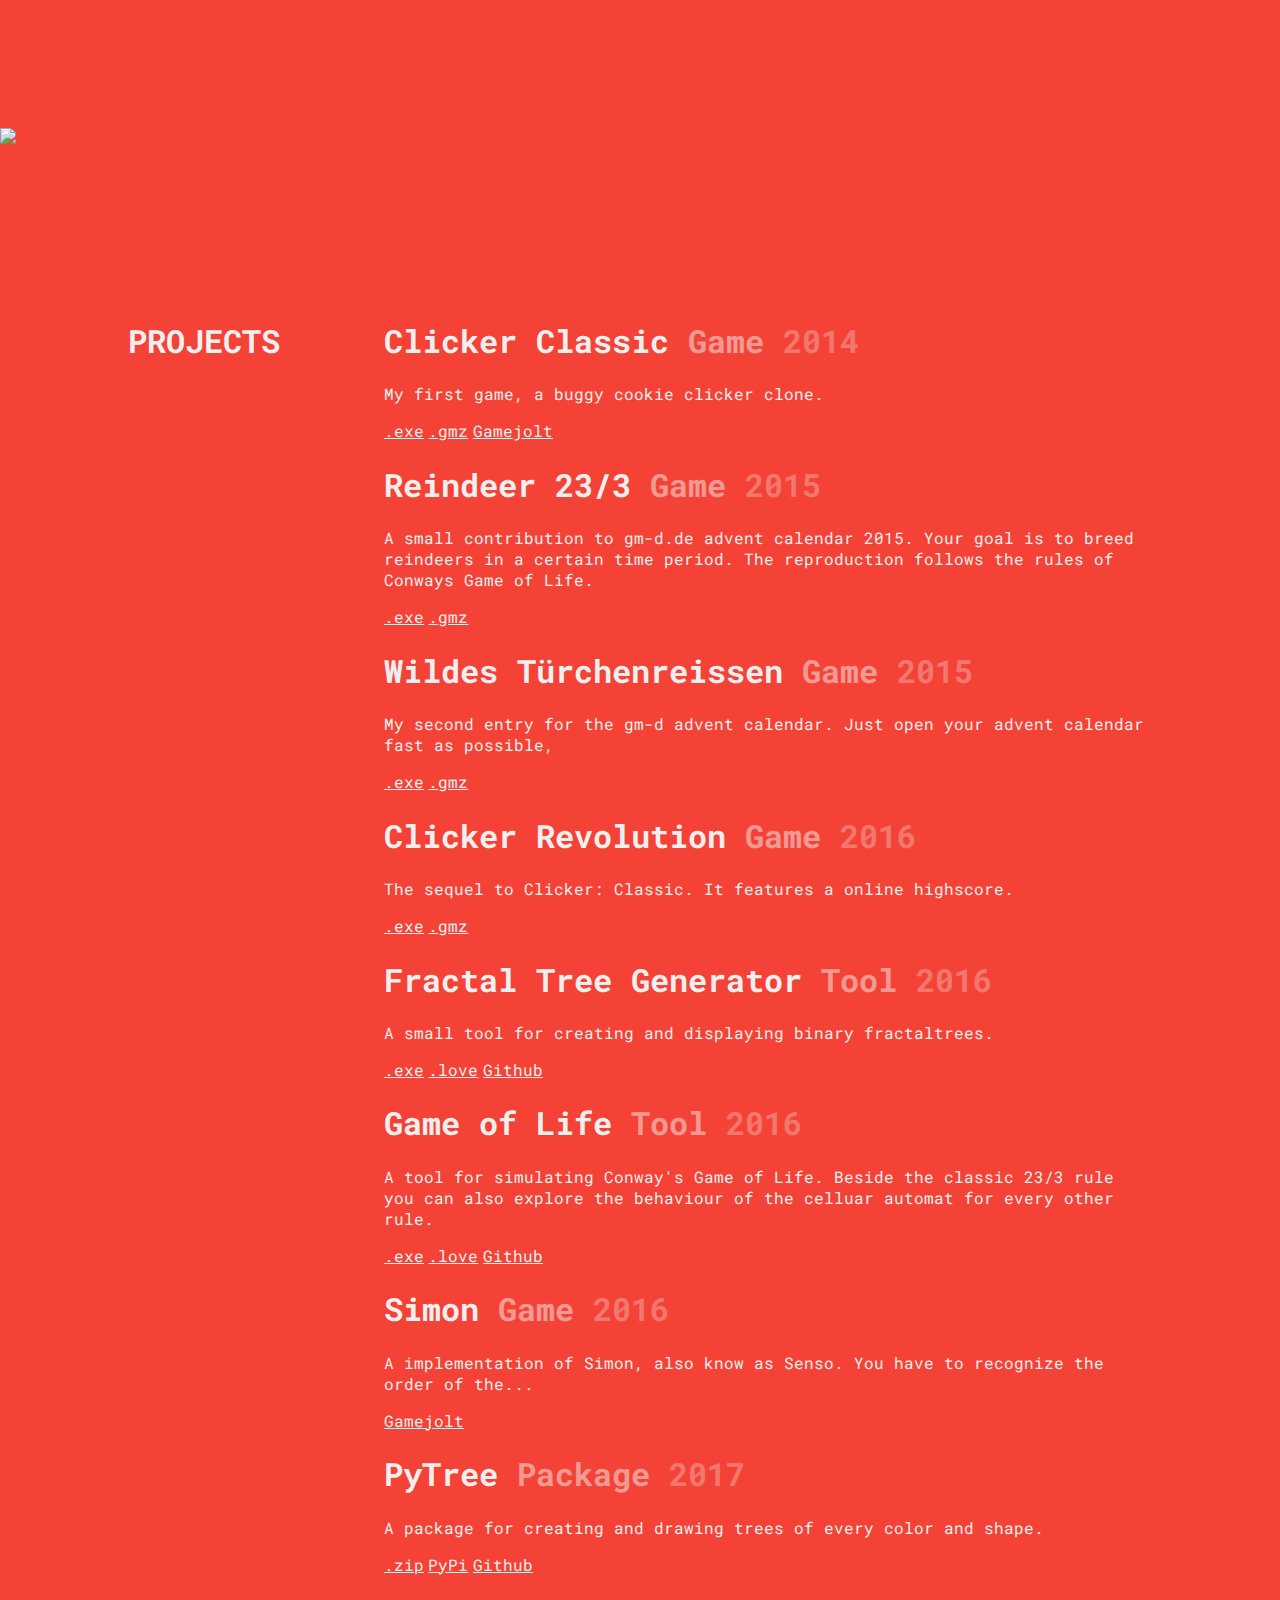
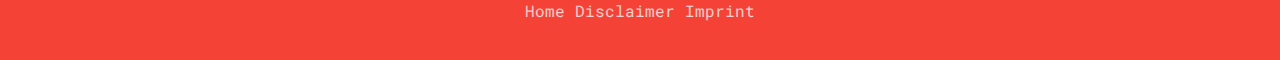
==== index.html @ abb5662c "init" ====
<!DOCTYPE html>
<html lang="en">
<head>
    <meta charset="UTF-8">
    <meta name="viewport" content="width=device-width, initial-scale=1.0">
    <meta name="robots" content="noindex">
    <meta http-equiv="X-UA-Compatible" content="ie=edge">
    
    <title>Pixelwar</title>

    <link rel="stylesheet" href="css/pure.min.css">
    <link rel="stylesheet" href="css/custom.css">
    <link rel="stylesheet" href="https://use.fontawesome.com/releases/v5.3.1/css/all.css" integrity="sha384-mzrmE5qonljUremFsqc01SB46JvROS7bZs3IO2EmfFsd15uHvIt+Y8vEf7N7fWAU" crossorigin="anonymous">
</head>
<body>
    
<div class="header">
    <img class="header-img" src="https://pixelwarstudio.github.io/img/logo_square_200x300.png">
</div>
<div class="container pure-g">
    <div class="caption pure-u-1-4">
        <h1 class="headline">PROJECTS</h1>
    </div>
    <div class="content pure-u-3-4">
        
        <h1>Clicker Classic <span class="game">Game</span> <span class="year">2014</span></h1>
        <p>My first game, a buggy cookie clicker clone.</p>

        
        <i class="fas fa-file-download"></i>
        
            <a href="http://"> .exe</a>
        
            <a href="http://"> .gmz</a>
        
        
        
        
        <i class="fas fa-link"></i>
        
            <a href="https://gamejolt.com/games/clicker-classic/25125"> Gamejolt</a>
        
        

        
        <h1>Reindeer 23/3 <span class="game">Game</span> <span class="year">2015</span></h1>
        <p>A small contribution to gm-d.de advent calendar 2015. Your goal is to breed reindeers in a certain time period. The reproduction follows the rules of Conways Game of Life.</p>

        
        <i class="fas fa-file-download"></i>
        
            <a href="/file/rentier.exe"> .exe</a>
        
            <a href="/file/rentier.gmz"> .gmz</a>
        
        
        
        

        
        <h1>Wildes Türchenreissen <span class="game">Game</span> <span class="year">2015</span></h1>
        <p>My second entry for the gm-d advent calendar. Just open your advent calendar fast as possible,</p>

        
        <i class="fas fa-file-download"></i>
        
            <a href="/file/tuer.exe"> .exe</a>
        
            <a href="/file/tuer.gmz"> .gmz</a>
        
        
        
        

        
        <h1>Clicker Revolution <span class="game">Game</span> <span class="year">2016</span></h1>
        <p>The sequel to Clicker: Classic. It features a online highscore.</p>

        
        <i class="fas fa-file-download"></i>
        
            <a href="/file/revolution.gmz"> .exe</a>
        
            <a href="/file/revolution.gmz"> .gmz</a>
        
        
        
        

        
        <h1>Fractal Tree Generator <span class="game">Tool</span> <span class="year">2016</span></h1>
        <p>A small tool for creating and displaying binary fractaltrees.</p>

        
        <i class="fas fa-file-download"></i>
        
            <a href="http://"> .exe</a>
        
            <a href="http://"> .love</a>
        
        
        
        
        <i class="fas fa-link"></i>
        
            <a href="https://github.com/PixelwarStudio/simple-fractal-tree-generator"> Github</a>
        
        

        
        <h1>Game of Life <span class="game">Tool</span> <span class="year">2016</span></h1>
        <p>A tool for simulating Conway's Game of Life. Beside the classic 23/3 rule you can also explore the behaviour of the celluar automat for every other rule.</p>

        
        <i class="fas fa-file-download"></i>
        
            <a href="http://"> .exe</a>
        
            <a href="http://"> .love</a>
        
        
        
        
        <i class="fas fa-link"></i>
        
            <a href="https://github.com/PixelwarStudio/conway-game-of-life-simulator"> Github</a>
        
        

        
        <h1>Simon <span class="game">Game</span> <span class="year">2016</span></h1>
        <p>A implementation of Simon, also know as Senso. You have to recognize the order of the...</p>

        
        
        
        <i class="fas fa-link"></i>
        
            <a href="https://gamejolt.com/games/simon/95671"> Gamejolt</a>
        
        

        
        <h1>PyTree <span class="game">Package</span> <span class="year">2017</span></h1>
        <p>A package for creating and drawing trees of every color and shape.</p>

        
        <i class="fas fa-file-download"></i>
        
            <a href="http://"> .zip</a>
        
        
        
        
        <i class="fas fa-link"></i>
        
            <a href="http://"> PyPi</a>
        
            <a href="https://github.com/PixelwarStudio/PyTree"> Github</a>
        
        

        
    </div>
</div>

    <div class="footer">
        <a href="index.html">Home</a>
        <a href="disclaimer.html">Disclaimer</a> <a href="imprint.html">Imprint</a>
    </div>
</body>
</html>
---- css/pure.min.css ----
/*!
Pure v1.0.0
Copyright 2013 Yahoo!
Licensed under the BSD License.
https://github.com/yahoo/pure/blob/master/LICENSE.md
*/
/*!
normalize.css v^3.0 | MIT License | git.io/normalize
Copyright (c) Nicolas Gallagher and Jonathan Neal
*/
/*! normalize.css v3.0.3 | MIT License | github.com/necolas/normalize.css */.pure-button:focus,a:active,a:hover{outline:0}.pure-table,table{border-collapse:collapse;border-spacing:0}html{font-family:sans-serif;-ms-text-size-adjust:100%;-webkit-text-size-adjust:100%}body{margin:0}article,aside,details,figcaption,figure,footer,header,hgroup,main,menu,nav,section,summary{display:block}audio,canvas,progress,video{display:inline-block;vertical-align:baseline}audio:not([controls]){display:none;height:0}[hidden],template{display:none}a{background-color:transparent}abbr[title]{border-bottom:1px dotted}b,optgroup,strong{font-weight:700}dfn{font-style:italic}h1{font-size:2em;margin:.67em 0}mark{background:#ff0;color:#000}small{font-size:80%}sub,sup{font-size:75%;line-height:0;position:relative;vertical-align:baseline}sup{top:-.5em}sub{bottom:-.25em}img{border:0}svg:not(:root){overflow:hidden}figure{margin:1em 40px}hr{box-sizing:content-box;height:0}pre,textarea{overflow:auto}code,kbd,pre,samp{font-family:monospace,monospace;font-size:1em}button,input,optgroup,select,textarea{color:inherit;font:inherit;margin:0}.pure-button,input{line-height:normal}button{overflow:visible}button,select{text-transform:none}button,html input[type=button],input[type=reset],input[type=submit]{-webkit-appearance:button;cursor:pointer}button[disabled],html input[disabled]{cursor:default}button::-moz-focus-inner,input::-moz-focus-inner{border:0;padding:0}input[type=checkbox],input[type=radio]{box-sizing:border-box;padding:0}input[type=number]::-webkit-inner-spin-button,input[type=number]::-webkit-outer-spin-button{height:auto}input[type=search]{-webkit-appearance:textfield;box-sizing:content-box}.pure-button,.pure-form input:not([type]),.pure-menu{box-sizing:border-box}input[type=search]::-webkit-search-cancel-button,input[type=search]::-webkit-search-decoration{-webkit-appearance:none}fieldset{border:1px solid silver;margin:0 2px;padding:.35em .625em .75em}legend,td,th{padding:0}legend{border:0}.hidden,[hidden]{display:none!important}.pure-img{max-width:100%;height:auto;display:block}.pure-g{letter-spacing:-.31em;text-rendering:optimizespeed;font-family:FreeSans,Arimo,"Droid Sans",Helvetica,Arial,sans-serif;display:-webkit-box;display:-webkit-flex;display:-ms-flexbox;display:flex;-webkit-flex-flow:row wrap;-ms-flex-flow:row wrap;flex-flow:row wrap;-webkit-align-content:flex-start;-ms-flex-line-pack:start;align-content:flex-start}@media all and (-ms-high-contrast:none),(-ms-high-contrast:active){table .pure-g{display:block}}.opera-only :-o-prefocus,.pure-g{word-spacing:-.43em}.pure-u,.pure-u-1,.pure-u-1-1,.pure-u-1-12,.pure-u-1-2,.pure-u-1-24,.pure-u-1-3,.pure-u-1-4,.pure-u-1-5,.pure-u-1-6,.pure-u-1-8,.pure-u-10-24,.pure-u-11-12,.pure-u-11-24,.pure-u-12-24,.pure-u-13-24,.pure-u-14-24,.pure-u-15-24,.pure-u-16-24,.pure-u-17-24,.pure-u-18-24,.pure-u-19-24,.pure-u-2-24,.pure-u-2-3,.pure-u-2-5,.pure-u-20-24,.pure-u-21-24,.pure-u-22-24,.pure-u-23-24,.pure-u-24-24,.pure-u-3-24,.pure-u-3-4,.pure-u-3-5,.pure-u-3-8,.pure-u-4-24,.pure-u-4-5,.pure-u-5-12,.pure-u-5-24,.pure-u-5-5,.pure-u-5-6,.pure-u-5-8,.pure-u-6-24,.pure-u-7-12,.pure-u-7-24,.pure-u-7-8,.pure-u-8-24,.pure-u-9-24{letter-spacing:normal;word-spacing:normal;vertical-align:top;text-rendering:auto;display:inline-block;zoom:1}.pure-g [class*=pure-u]{font-family:sans-serif}.pure-u-1-24{width:4.1667%}.pure-u-1-12,.pure-u-2-24{width:8.3333%}.pure-u-1-8,.pure-u-3-24{width:12.5%}.pure-u-1-6,.pure-u-4-24{width:16.6667%}.pure-u-1-5{width:20%}.pure-u-5-24{width:20.8333%}.pure-u-1-4,.pure-u-6-24{width:25%}.pure-u-7-24{width:29.1667%}.pure-u-1-3,.pure-u-8-24{width:33.3333%}.pure-u-3-8,.pure-u-9-24{width:37.5%}.pure-u-2-5{width:40%}.pure-u-10-24,.pure-u-5-12{width:41.6667%}.pure-u-11-24{width:45.8333%}.pure-u-1-2,.pure-u-12-24{width:50%}.pure-u-13-24{width:54.1667%}.pure-u-14-24,.pure-u-7-12{width:58.3333%}.pure-u-3-5{width:60%}.pure-u-15-24,.pure-u-5-8{width:62.5%}.pure-u-16-24,.pure-u-2-3{width:66.6667%}.pure-u-17-24{width:70.8333%}.pure-u-18-24,.pure-u-3-4{width:75%}.pure-u-19-24{width:79.1667%}.pure-u-4-5{width:80%}.pure-u-20-24,.pure-u-5-6{width:83.3333%}.pure-u-21-24,.pure-u-7-8{width:87.5%}.pure-u-11-12,.pure-u-22-24{width:91.6667%}.pure-u-23-24{width:95.8333%}.pure-u-1,.pure-u-1-1,.pure-u-24-24,.pure-u-5-5{width:100%}.pure-button{display:inline-block;zoom:1;white-space:nowrap;vertical-align:middle;text-align:center;cursor:pointer;-webkit-user-drag:none;-webkit-user-select:none;-moz-user-select:none;-ms-user-select:none;user-select:none}.pure-button::-moz-focus-inner{padding:0;border:0}.pure-button-group{letter-spacing:-.31em;text-rendering:optimizespeed}.opera-only :-o-prefocus,.pure-button-group{word-spacing:-.43em}.pure-button{font-family:inherit;font-size:100%;padding:.5em 1em;color:#444;color:rgba(0,0,0,.8);border:1px solid #999;border:transparent;background-color:#E6E6E6;text-decoration:none;border-radius:2px}.pure-button-hover,.pure-button:focus,.pure-button:hover{filter:alpha(opacity=90);background-image:-webkit-linear-gradient(transparent,rgba(0,0,0,.05) 40%,rgba(0,0,0,.1));background-image:linear-gradient(transparent,rgba(0,0,0,.05) 40%,rgba(0,0,0,.1))}.pure-button-active,.pure-button:active{box-shadow:0 0 0 1px rgba(0,0,0,.15) inset,0 0 6px rgba(0,0,0,.2) inset;border-color:#000\9}.pure-button-disabled,.pure-button-disabled:active,.pure-button-disabled:focus,.pure-button-disabled:hover,.pure-button[disabled]{border:none;background-image:none;filter:alpha(opacity=40);opacity:.4;cursor:not-allowed;box-shadow:none;pointer-events:none}.pure-button-hidden{display:none}.pure-button-primary,.pure-button-selected,a.pure-button-primary,a.pure-button-selected{background-color:#0078e7;color:#fff}.pure-button-group .pure-button{letter-spacing:normal;word-spacing:normal;vertical-align:top;text-rendering:auto;margin:0;border-radius:0;border-right:1px solid #111;border-right:1px solid rgba(0,0,0,.2)}.pure-button-group .pure-button:first-child{border-top-left-radius:2px;border-bottom-left-radius:2px}.pure-button-group .pure-button:last-child{border-top-right-radius:2px;border-bottom-right-radius:2px;border-right:none}.pure-form input[type=password],.pure-form input[type=email],.pure-form input[type=url],.pure-form input[type=date],.pure-form input[type=month],.pure-form input[type=time],.pure-form input[type=datetime],.pure-form input[type=datetime-local],.pure-form input[type=week],.pure-form input[type=tel],.pure-form input[type=color],.pure-form input[type=number],.pure-form input[type=search],.pure-form input[type=text],.pure-form select,.pure-form textarea{padding:.5em .6em;display:inline-block;border:1px solid #ccc;box-shadow:inset 0 1px 3px #ddd;border-radius:4px;vertical-align:middle;box-sizing:border-box}.pure-form input:not([type]){padding:.5em .6em;display:inline-block;border:1px solid #ccc;box-shadow:inset 0 1px 3px #ddd;border-radius:4px}.pure-form input[type=color]{padding:.2em .5em}.pure-form input:not([type]):focus,.pure-form input[type=password]:focus,.pure-form input[type=email]:focus,.pure-form input[type=url]:focus,.pure-form input[type=date]:focus,.pure-form input[type=month]:focus,.pure-form input[type=time]:focus,.pure-form input[type=datetime]:focus,.pure-form input[type=datetime-local]:focus,.pure-form input[type=week]:focus,.pure-form input[type=tel]:focus,.pure-form input[type=color]:focus,.pure-form input[type=number]:focus,.pure-form input[type=search]:focus,.pure-form input[type=text]:focus,.pure-form select:focus,.pure-form textarea:focus{outline:0;border-color:#129FEA}.pure-form input[type=file]:focus,.pure-form input[type=checkbox]:focus,.pure-form input[type=radio]:focus{outline:#129FEA auto 1px}.pure-form .pure-checkbox,.pure-form .pure-radio{margin:.5em 0;display:block}.pure-form input:not([type])[disabled],.pure-form input[type=password][disabled],.pure-form input[type=email][disabled],.pure-form input[type=url][disabled],.pure-form input[type=date][disabled],.pure-form input[type=month][disabled],.pure-form input[type=time][disabled],.pure-form input[type=datetime][disabled],.pure-form input[type=datetime-local][disabled],.pure-form input[type=week][disabled],.pure-form input[type=tel][disabled],.pure-form input[type=color][disabled],.pure-form input[type=number][disabled],.pure-form input[type=search][disabled],.pure-form input[type=text][disabled],.pure-form select[disabled],.pure-form textarea[disabled]{cursor:not-allowed;background-color:#eaeded;color:#cad2d3}.pure-form input[readonly],.pure-form select[readonly],.pure-form textarea[readonly]{background-color:#eee;color:#777;border-color:#ccc}.pure-form input:focus:invalid,.pure-form select:focus:invalid,.pure-form textarea:focus:invalid{color:#b94a48;border-color:#e9322d}.pure-form input[type=file]:focus:invalid:focus,.pure-form input[type=checkbox]:focus:invalid:focus,.pure-form input[type=radio]:focus:invalid:focus{outline-color:#e9322d}.pure-form select{height:2.25em;border:1px solid #ccc;background-color:#fff}.pure-form select[multiple]{height:auto}.pure-form label{margin:.5em 0 .2em}.pure-form fieldset{margin:0;padding:.35em 0 .75em;border:0}.pure-form legend{display:block;width:100%;padding:.3em 0;margin-bottom:.3em;color:#333;border-bottom:1px solid #e5e5e5}.pure-form-stacked input:not([type]),.pure-form-stacked input[type=password],.pure-form-stacked input[type=email],.pure-form-stacked input[type=url],.pure-form-stacked input[type=date],.pure-form-stacked input[type=month],.pure-form-stacked input[type=time],.pure-form-stacked input[type=datetime],.pure-form-stacked input[type=datetime-local],.pure-form-stacked input[type=week],.pure-form-stacked input[type=tel],.pure-form-stacked input[type=color],.pure-form-stacked input[type=file],.pure-form-stacked input[type=number],.pure-form-stacked input[type=search],.pure-form-stacked input[type=text],.pure-form-stacked label,.pure-form-stacked select,.pure-form-stacked textarea{display:block;margin:.25em 0}.pure-form-aligned .pure-help-inline,.pure-form-aligned input,.pure-form-aligned select,.pure-form-aligned textarea,.pure-form-message-inline{display:inline-block;vertical-align:middle}.pure-form-aligned textarea{vertical-align:top}.pure-form-aligned .pure-control-group{margin-bottom:.5em}.pure-form-aligned .pure-control-group label{text-align:right;display:inline-block;vertical-align:middle;width:10em;margin:0 1em 0 0}.pure-form-aligned .pure-controls{margin:1.5em 0 0 11em}.pure-form .pure-input-rounded,.pure-form input.pure-input-rounded{border-radius:2em;padding:.5em 1em}.pure-form .pure-group fieldset{margin-bottom:10px}.pure-form .pure-group input,.pure-form .pure-group textarea{display:block;padding:10px;margin:0 0 -1px;border-radius:0;position:relative;top:-1px}.pure-form .pure-group input:focus,.pure-form .pure-group textarea:focus{z-index:3}.pure-form .pure-group input:first-child,.pure-form .pure-group textarea:first-child{top:1px;border-radius:4px 4px 0 0;margin:0}.pure-form .pure-group input:first-child:last-child,.pure-form .pure-group textarea:first-child:last-child{top:1px;border-radius:4px;margin:0}.pure-form .pure-group input:last-child,.pure-form .pure-group textarea:last-child{top:-2px;border-radius:0 0 4px 4px;margin:0}.pure-form .pure-group button{margin:.35em 0}.pure-form .pure-input-1{width:100%}.pure-form .pure-input-3-4{width:75%}.pure-form .pure-input-2-3{width:66%}.pure-form .pure-input-1-2{width:50%}.pure-form .pure-input-1-3{width:33%}.pure-form .pure-input-1-4{width:25%}.pure-form .pure-help-inline,.pure-form-message-inline{display:inline-block;padding-left:.3em;color:#666;vertical-align:middle;font-size:.875em}.pure-form-message{display:block;color:#666;font-size:.875em}@media only screen and (max-width :480px){.pure-form button[type=submit]{margin:.7em 0 0}.pure-form input:not([type]),.pure-form input[type=password],.pure-form input[type=email],.pure-form input[type=url],.pure-form input[type=date],.pure-form input[type=month],.pure-form input[type=time],.pure-form input[type=datetime],.pure-form input[type=datetime-local],.pure-form input[type=week],.pure-form input[type=tel],.pure-form input[type=color],.pure-form input[type=number],.pure-form input[type=search],.pure-form input[type=text],.pure-form label{margin-bottom:.3em;display:block}.pure-group input:not([type]),.pure-group input[type=password],.pure-group input[type=email],.pure-group input[type=url],.pure-group input[type=date],.pure-group input[type=month],.pure-group input[type=time],.pure-group input[type=datetime],.pure-group input[type=datetime-local],.pure-group input[type=week],.pure-group input[type=tel],.pure-group input[type=color],.pure-group input[type=number],.pure-group input[type=search],.pure-group input[type=text]{margin-bottom:0}.pure-form-aligned .pure-control-group label{margin-bottom:.3em;text-align:left;display:block;width:100%}.pure-form-aligned .pure-controls{margin:1.5em 0 0}.pure-form .pure-help-inline,.pure-form-message,.pure-form-message-inline{display:block;font-size:.75em;padding:.2em 0 .8em}}.pure-menu-fixed{position:fixed;left:0;top:0;z-index:3}.pure-menu-item,.pure-menu-list{position:relative}.pure-menu-list{list-style:none;margin:0;padding:0}.pure-menu-item{padding:0;margin:0;height:100%}.pure-menu-heading,.pure-menu-link{display:block;text-decoration:none;white-space:nowrap}.pure-menu-horizontal{width:100%;white-space:nowrap}.pure-menu-horizontal .pure-menu-list{display:inline-block}.pure-menu-horizontal .pure-menu-heading,.pure-menu-horizontal .pure-menu-item,.pure-menu-horizontal .pure-menu-separator{display:inline-block;zoom:1;vertical-align:middle}.pure-menu-item .pure-menu-item{display:block}.pure-menu-children{display:none;position:absolute;left:100%;top:0;margin:0;padding:0;z-index:3}.pure-menu-horizontal .pure-menu-children{left:0;top:auto;width:inherit}.pure-menu-active>.pure-menu-children,.pure-menu-allow-hover:hover>.pure-menu-children{display:block;position:absolute}.pure-menu-has-children>.pure-menu-link:after{padding-left:.5em;content:"\25B8";font-size:small}.pure-menu-horizontal .pure-menu-has-children>.pure-menu-link:after{content:"\25BE"}.pure-menu-scrollable{overflow-y:scroll;overflow-x:hidden}.pure-menu-scrollable .pure-menu-list{display:block}.pure-menu-horizontal.pure-menu-scrollable .pure-menu-list{display:inline-block}.pure-menu-horizontal.pure-menu-scrollable{white-space:nowrap;overflow-y:hidden;overflow-x:auto;-ms-overflow-style:none;-webkit-overflow-scrolling:touch;padding:.5em 0}.pure-menu-horizontal.pure-menu-scrollable::-webkit-scrollbar{display:none}.pure-menu-horizontal .pure-menu-children .pure-menu-separator,.pure-menu-separator{background-color:#ccc;height:1px;margin:.3em 0}.pure-menu-horizontal .pure-menu-separator{width:1px;height:1.3em;margin:0 .3em}.pure-menu-horizontal .pure-menu-children .pure-menu-separator{display:block;width:auto}.pure-menu-heading{text-transform:uppercase;color:#565d64}.pure-menu-link{color:#777}.pure-menu-children{background-color:#fff}.pure-menu-disabled,.pure-menu-heading,.pure-menu-link{padding:.5em 1em}.pure-menu-disabled{opacity:.5}.pure-menu-disabled .pure-menu-link:hover{background-color:transparent}.pure-menu-active>.pure-menu-link,.pure-menu-link:focus,.pure-menu-link:hover{background-color:#eee}.pure-menu-selected .pure-menu-link,.pure-menu-selected .pure-menu-link:visited{color:#000}.pure-table{empty-cells:show;border:1px solid #cbcbcb}.pure-table caption{color:#000;font:italic 85%/1 arial,sans-serif;padding:1em 0;text-align:center}.pure-table td,.pure-table th{border-left:1px solid #cbcbcb;border-width:0 0 0 1px;font-size:inherit;margin:0;overflow:visible;padding:.5em 1em}.pure-table td:first-child,.pure-table th:first-child{border-left-width:0}.pure-table thead{background-color:#e0e0e0;color:#000;text-align:left;vertical-align:bottom}.pure-table td{background-color:transparent}.pure-table-odd td,.pure-table-striped tr:nth-child(2n-1) td{background-color:#f2f2f2}.pure-table-bordered td{border-bottom:1px solid #cbcbcb}.pure-table-bordered tbody>tr:last-child>td{border-bottom-width:0}.pure-table-horizontal td,.pure-table-horizontal th{border-width:0 0 1px;border-bottom:1px solid #cbcbcb}.pure-table-horizontal tbody>tr:last-child>td{border-bottom-width:0}
---- css/custom.css ----
@import url('https://fonts.googleapis.com/css?family=Roboto+Mono');

html body *{
    font-family: 'Roboto Mono', monospace;
    background-color: #f44336;
    color: #efefef;
}

.header {
    padding: 10% 0 10% 0;
}

.header-img {
    display: block;
    margin-left: auto;
    margin-right: auto 
}

.headline {
    text-align: left;
}

.game {
    color: #efefef;
    opacity: 0.5;
}

.year {
    color: #efefef;
    opacity: 0.3;
}

.container {
    padding: 2% 10% 2% 10%;
}

.caption {
    transform-origin: bottom;
}

.pure-button {
    border-radius: 0px;
    background-color: rgba(255, 255, 255, 0.2);
    color: #fff;
}

.footer {
    text-align: center;
    padding-bottom: 3%;
}

.footer > a {
    text-decoration: none;
    opacity: 0.8;
}

.centered {
    text-align: center;
    padding: 3% 0 3% 0;
}

.pure-button {
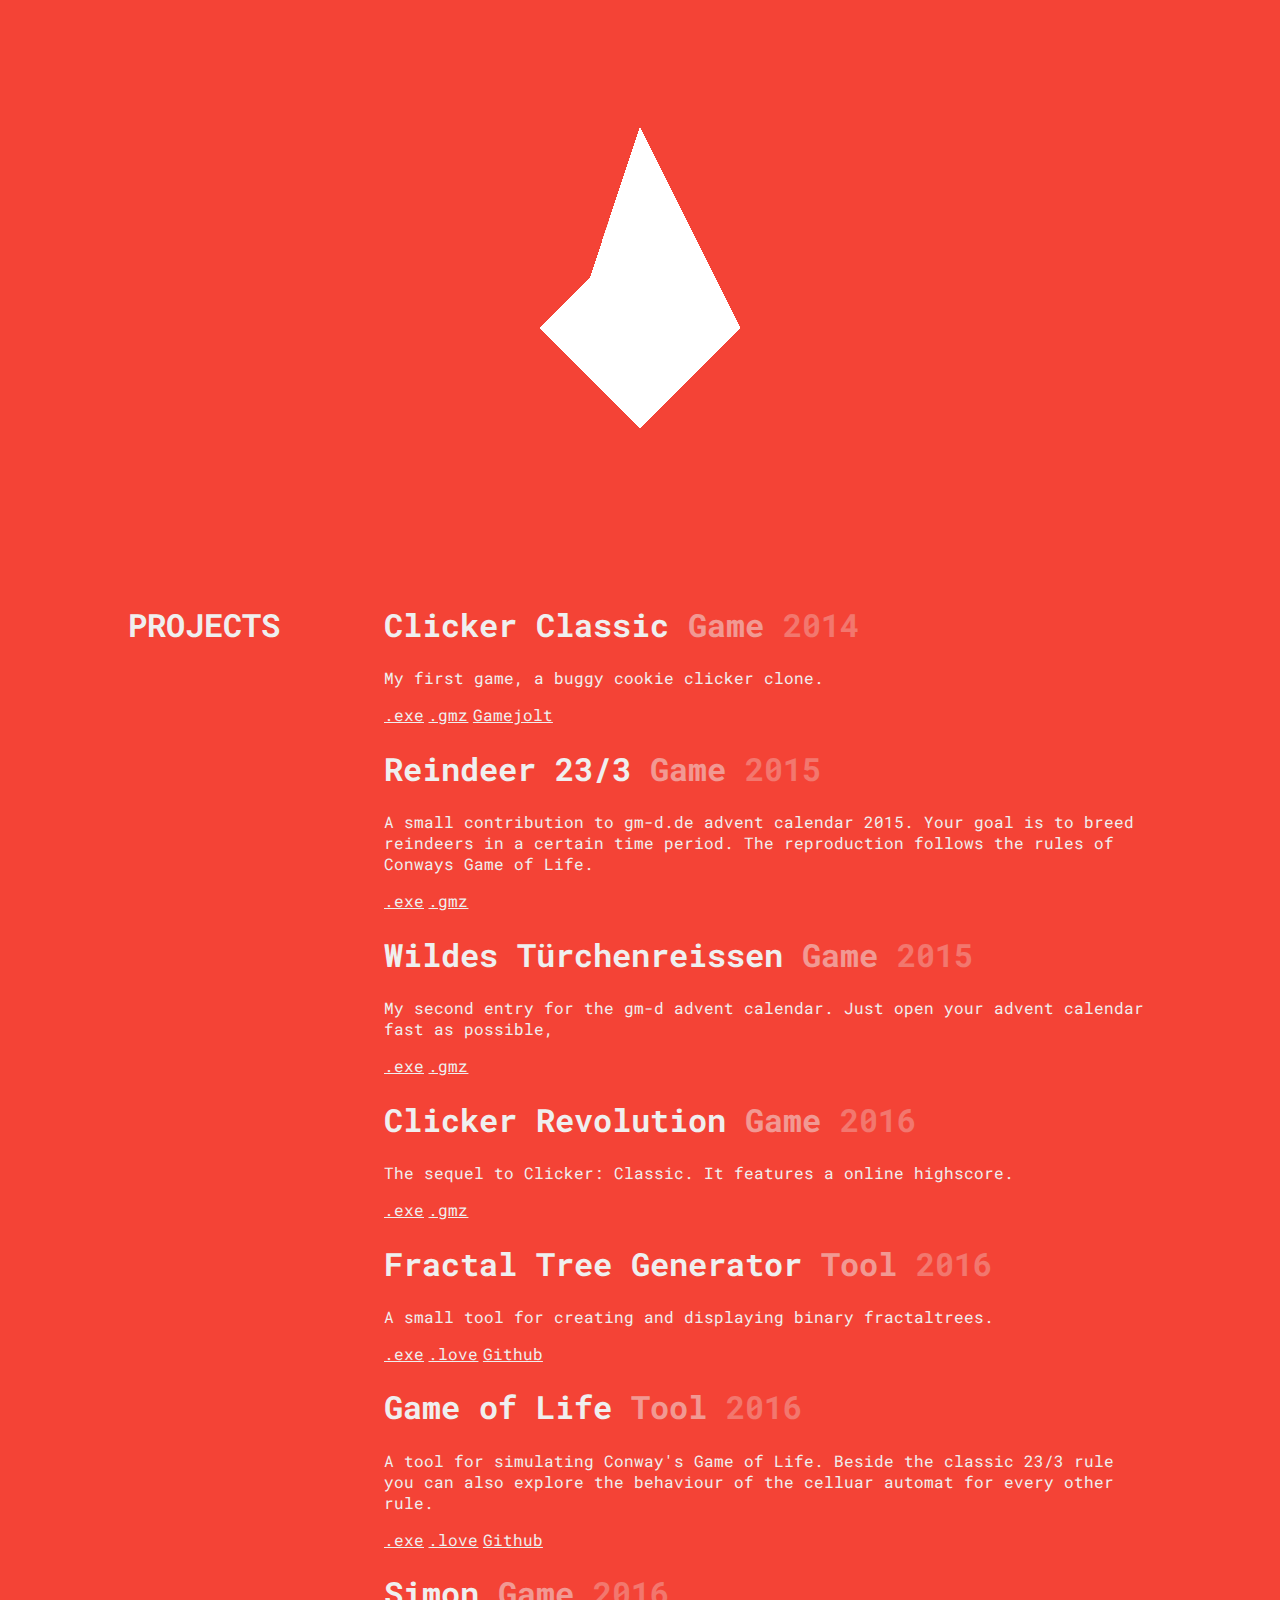
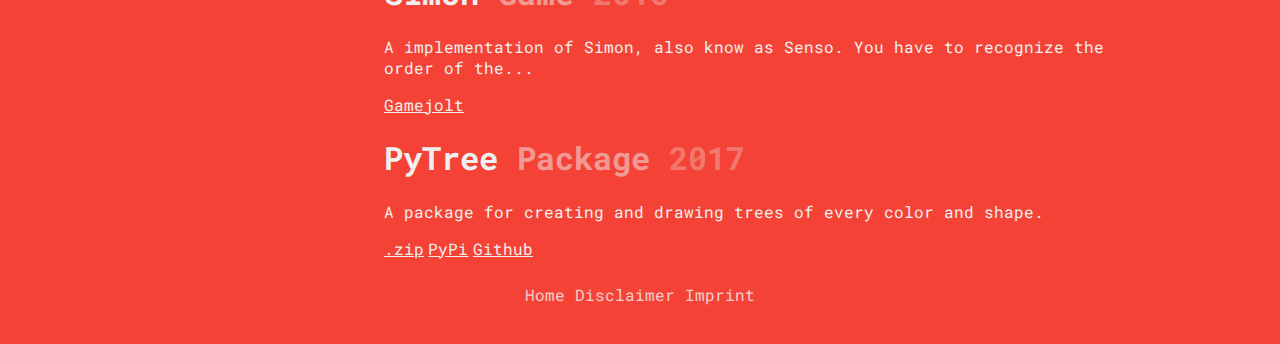
==== commit 57498432: "change logo path" ====
--- a/index.html
+++ b/index.html
@@ -15,7 +15,7 @@
 <body>
     
 <div class="header">
-    <img class="header-img" src="https://pixelwarstudio.github.io/img/logo_square_200x300.png">
+    <img class="header-img" src="logo.png">
 </div>
 <div class="container pure-g">
     <div class="caption pure-u-1-4">
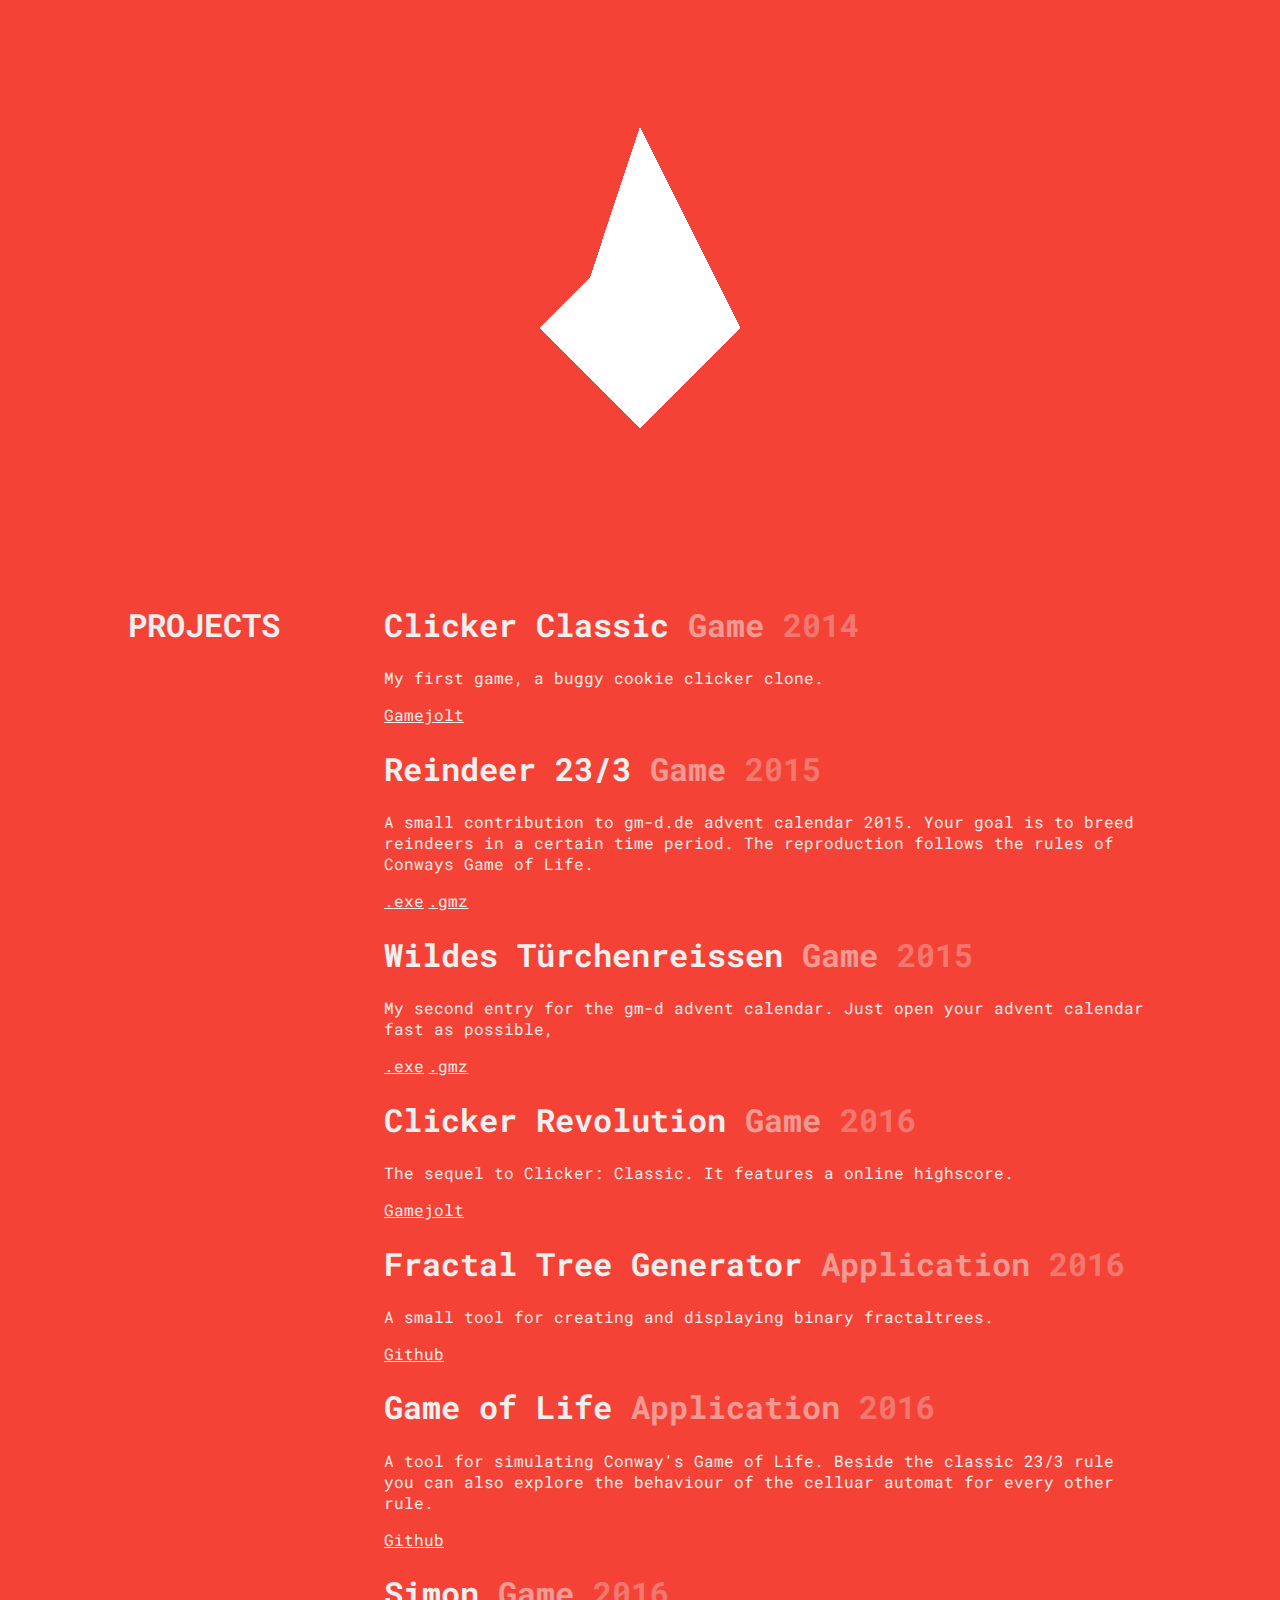
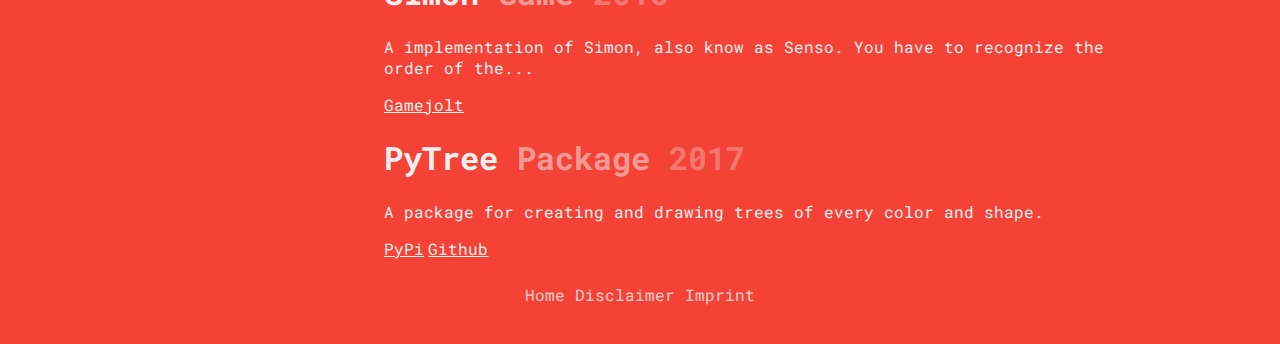
==== commit 081db3fa: "clean" ====
--- a/index.html
+++ b/index.html
@@ -13,7 +13,6 @@
     <link rel="stylesheet" href="https://use.fontawesome.com/releases/v5.3.1/css/all.css" integrity="sha384-mzrmE5qonljUremFsqc01SB46JvROS7bZs3IO2EmfFsd15uHvIt+Y8vEf7N7fWAU" crossorigin="anonymous">
 </head>
 <body>
-    
 <div class="header">
     <img class="header-img" src="logo.png">
 </div>
@@ -22,148 +21,67 @@
         <h1 class="headline">PROJECTS</h1>
     </div>
     <div class="content pure-u-3-4">
-        
         <h1>Clicker Classic <span class="game">Game</span> <span class="year">2014</span></h1>
         <p>My first game, a buggy cookie clicker clone.</p>
 
         
-        <i class="fas fa-file-download"></i>
-        
-            <a href="http://"> .exe</a>
-        
-            <a href="http://"> .gmz</a>
-        
-        
-        
-        
         <i class="fas fa-link"></i>
-        
             <a href="https://gamejolt.com/games/clicker-classic/25125"> Gamejolt</a>
-        
-        
 
-        
         <h1>Reindeer 23/3 <span class="game">Game</span> <span class="year">2015</span></h1>
         <p>A small contribution to gm-d.de advent calendar 2015. Your goal is to breed reindeers in a certain time period. The reproduction follows the rules of Conways Game of Life.</p>
 
-        
         <i class="fas fa-file-download"></i>
-        
             <a href="/file/rentier.exe"> .exe</a>
-        
             <a href="/file/rentier.gmz"> .gmz</a>
         
-        
-        
-        
 
-        
         <h1>Wildes Türchenreissen <span class="game">Game</span> <span class="year">2015</span></h1>
         <p>My second entry for the gm-d advent calendar. Just open your advent calendar fast as possible,</p>
 
-        
         <i class="fas fa-file-download"></i>
-        
             <a href="/file/tuer.exe"> .exe</a>
-        
             <a href="/file/tuer.gmz"> .gmz</a>
         
-        
-        
-        
 
-        
         <h1>Clicker Revolution <span class="game">Game</span> <span class="year">2016</span></h1>
         <p>The sequel to Clicker: Classic. It features a online highscore.</p>
 
         
-        <i class="fas fa-file-download"></i>
-        
-            <a href="/file/revolution.gmz"> .exe</a>
-        
-            <a href="/file/revolution.gmz"> .gmz</a>
-        
-        
-        
-        
+        <i class="fas fa-link"></i>
+            <a href="https://gamejolt.com/games/clicker-revolution/45728"> Gamejolt</a>
 
-        
-        <h1>Fractal Tree Generator <span class="game">Tool</span> <span class="year">2016</span></h1>
+        <h1>Fractal Tree Generator <span class="game">Application</span> <span class="year">2016</span></h1>
         <p>A small tool for creating and displaying binary fractaltrees.</p>
 
         
-        <i class="fas fa-file-download"></i>
-        
-            <a href="http://"> .exe</a>
-        
-            <a href="http://"> .love</a>
-        
-        
-        
-        
         <i class="fas fa-link"></i>
-        
             <a href="https://github.com/PixelwarStudio/simple-fractal-tree-generator"> Github</a>
-        
-        
 
-        
-        <h1>Game of Life <span class="game">Tool</span> <span class="year">2016</span></h1>
+        <h1>Game of Life <span class="game">Application</span> <span class="year">2016</span></h1>
         <p>A tool for simulating Conway's Game of Life. Beside the classic 23/3 rule you can also explore the behaviour of the celluar automat for every other rule.</p>
 
         
-        <i class="fas fa-file-download"></i>
-        
-            <a href="http://"> .exe</a>
-        
-            <a href="http://"> .love</a>
-        
-        
-        
-        
         <i class="fas fa-link"></i>
-        
             <a href="https://github.com/PixelwarStudio/conway-game-of-life-simulator"> Github</a>
-        
-        
 
-        
         <h1>Simon <span class="game">Game</span> <span class="year">2016</span></h1>
         <p>A implementation of Simon, also know as Senso. You have to recognize the order of the...</p>
 
         
-        
-        
         <i class="fas fa-link"></i>
-        
             <a href="https://gamejolt.com/games/simon/95671"> Gamejolt</a>
-        
-        
 
-        
         <h1>PyTree <span class="game">Package</span> <span class="year">2017</span></h1>
         <p>A package for creating and drawing trees of every color and shape.</p>
 
         
-        <i class="fas fa-file-download"></i>
-        
-            <a href="http://"> .zip</a>
-        
-        
-        
-        
         <i class="fas fa-link"></i>
-        
-            <a href="http://"> PyPi</a>
-        
+            <a href="https://pypi.org/project/Tree/"> PyPi</a>
             <a href="https://github.com/PixelwarStudio/PyTree"> Github</a>
-        
-        
 
-        
     </div>
 </div>
-
     <div class="footer">
         <a href="index.html">Home</a>
         <a href="disclaimer.html">Disclaimer</a> <a href="imprint.html">Imprint</a>
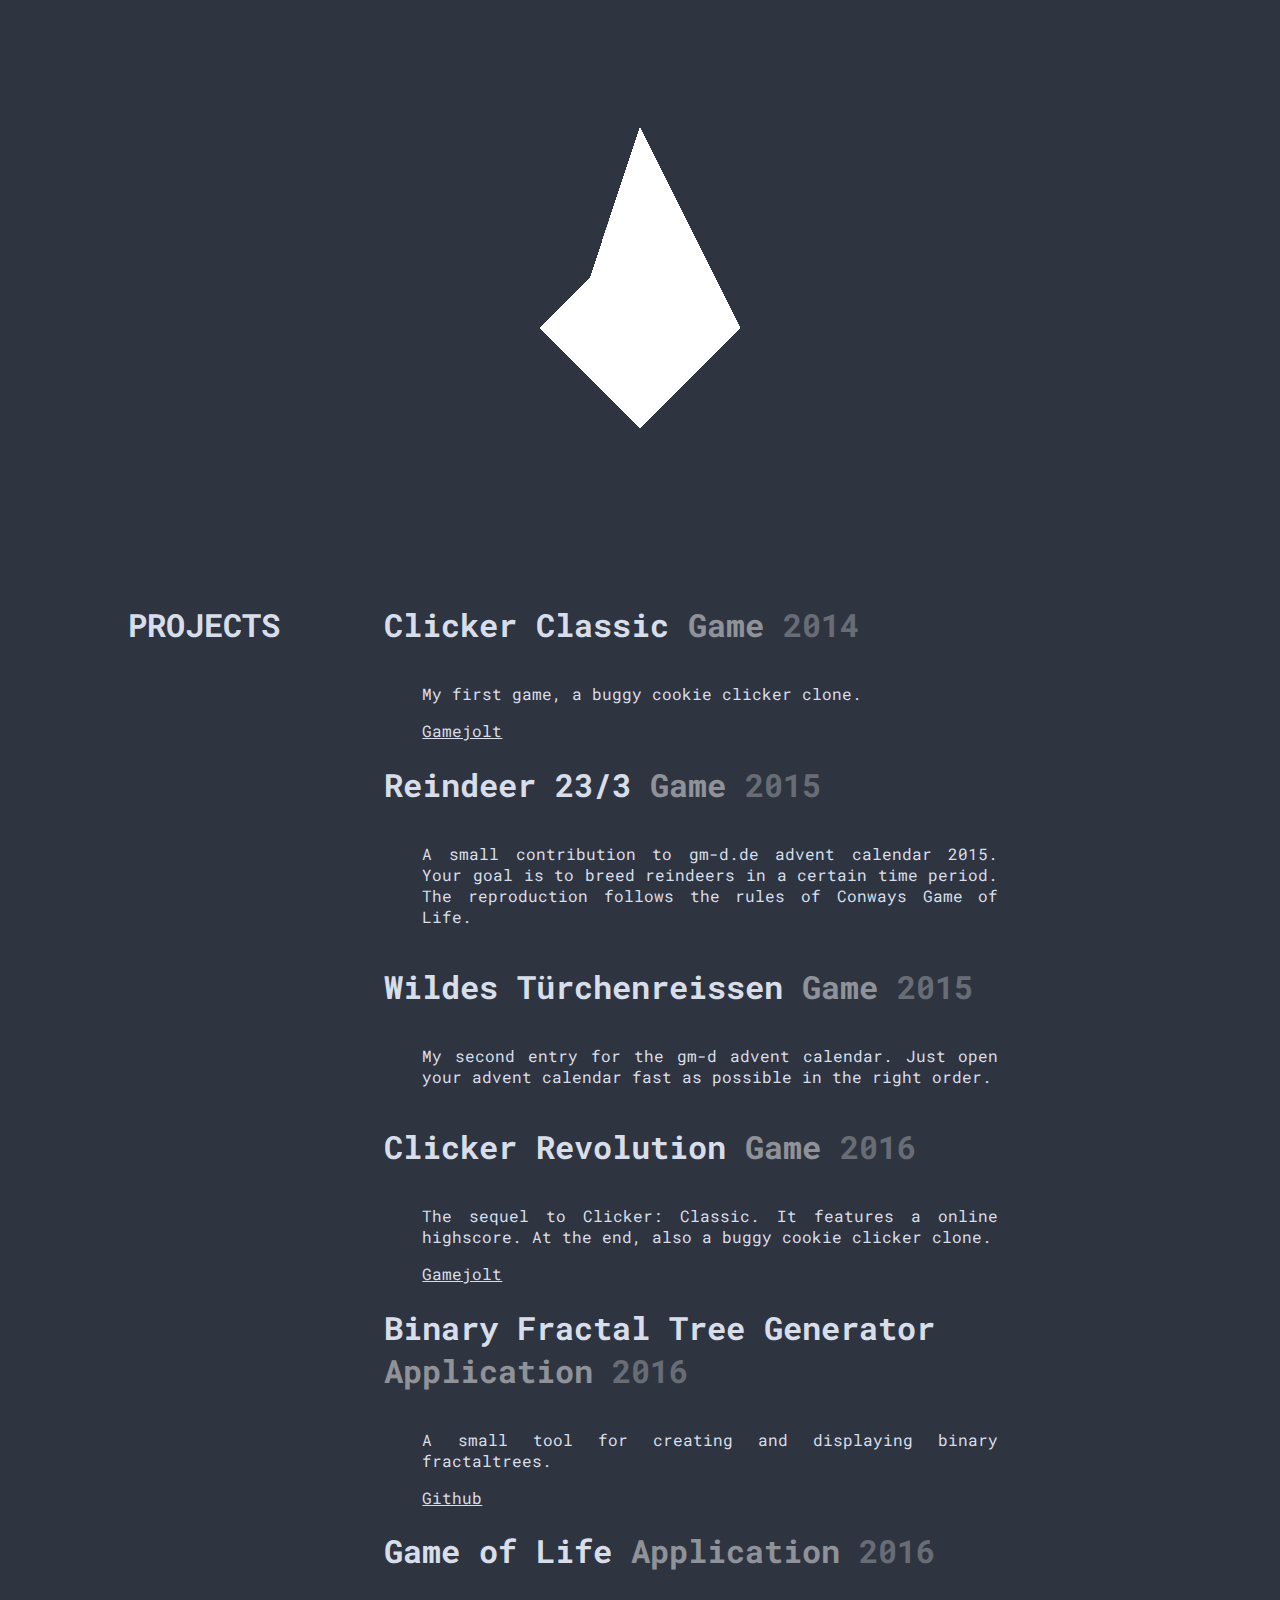
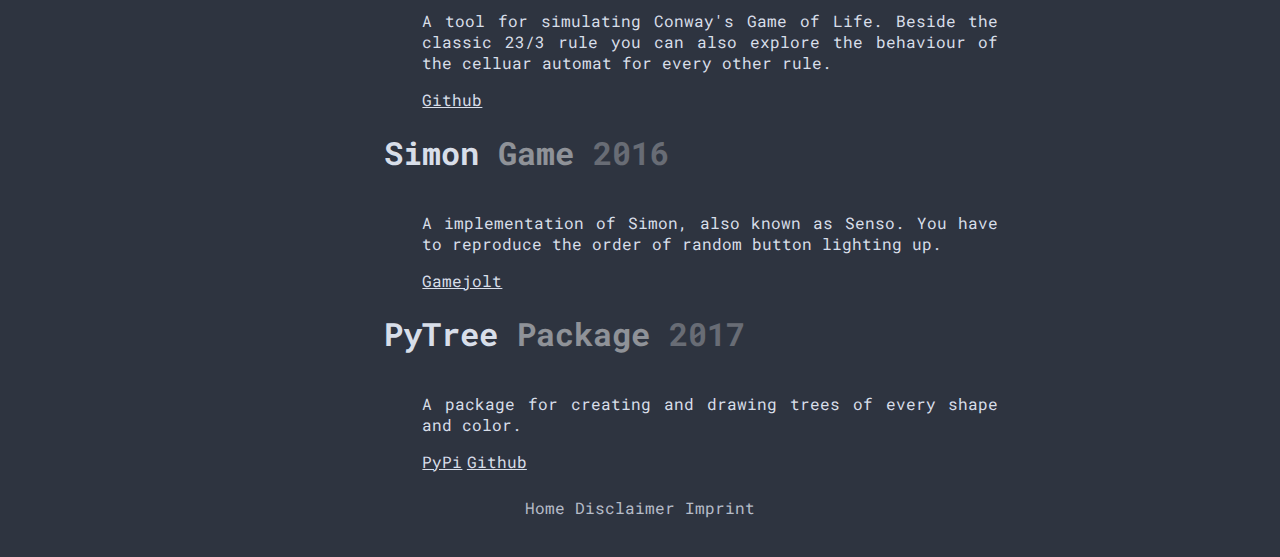
==== commit 2be49d93: "update" ====
--- a/index.html
+++ b/index.html
@@ -11,6 +11,9 @@
     <link rel="stylesheet" href="css/pure.min.css">
     <link rel="stylesheet" href="css/custom.css">
     <link rel="stylesheet" href="https://use.fontawesome.com/releases/v5.3.1/css/all.css" integrity="sha384-mzrmE5qonljUremFsqc01SB46JvROS7bZs3IO2EmfFsd15uHvIt+Y8vEf7N7fWAU" crossorigin="anonymous">
+
+    <script type="text/javascript" src="js/paper-full.min.js"></script>
+    <script type="text/javascript" src="js/tree.js"></script>
 </head>
 <body>
 <div class="header">
@@ -20,65 +23,83 @@
     <div class="caption pure-u-1-4">
         <h1 class="headline">PROJECTS</h1>
     </div>
-    <div class="content pure-u-3-4">
+    <div class="content pure-u-3-4 pure-g">
         <h1>Clicker Classic <span class="game">Game</span> <span class="year">2014</span></h1>
-        <p>My first game, a buggy cookie clicker clone.</p>
 
-        
-        <i class="fas fa-link"></i>
-            <a href="https://gamejolt.com/games/clicker-classic/25125"> Gamejolt</a>
+        <div class="project-body pure-u-3-4">
+            <p>My first game, a buggy cookie clicker clone.</p>
+
+            
+            <i class="fas fa-link"></i>
+                <a href="https://gamejolt.com/games/clicker-classic/25125"> Gamejolt</a>
+        </div>
 
         <h1>Reindeer 23/3 <span class="game">Game</span> <span class="year">2015</span></h1>
-        <p>A small contribution to gm-d.de advent calendar 2015. Your goal is to breed reindeers in a certain time period. The reproduction follows the rules of Conways Game of Life.</p>
 
-        <i class="fas fa-file-download"></i>
-            <a href="/file/rentier.exe"> .exe</a>
-            <a href="/file/rentier.gmz"> .gmz</a>
-        
+        <div class="project-body pure-u-3-4">
+            <p>A small contribution to gm-d.de advent calendar 2015. Your goal is to breed reindeers in a certain time period. The reproduction follows the rules of Conways Game of Life.</p>
+
+            
+        </div>
 
         <h1>Wildes Türchenreissen <span class="game">Game</span> <span class="year">2015</span></h1>
-        <p>My second entry for the gm-d advent calendar. Just open your advent calendar fast as possible,</p>
 
-        <i class="fas fa-file-download"></i>
-            <a href="/file/tuer.exe"> .exe</a>
-            <a href="/file/tuer.gmz"> .gmz</a>
-        
+        <div class="project-body pure-u-3-4">
+            <p>My second entry for the gm-d advent calendar. Just open your advent calendar fast as possible in the right order.</p>
+
+            
+        </div>
 
         <h1>Clicker Revolution <span class="game">Game</span> <span class="year">2016</span></h1>
-        <p>The sequel to Clicker: Classic. It features a online highscore.</p>
 
-        
-        <i class="fas fa-link"></i>
-            <a href="https://gamejolt.com/games/clicker-revolution/45728"> Gamejolt</a>
+        <div class="project-body pure-u-3-4">
+            <p>The sequel to Clicker: Classic. It features a online highscore. At the end, also a buggy cookie clicker clone.</p>
 
-        <h1>Fractal Tree Generator <span class="game">Application</span> <span class="year">2016</span></h1>
-        <p>A small tool for creating and displaying binary fractaltrees.</p>
+            
+            <i class="fas fa-link"></i>
+                <a href="https://gamejolt.com/games/clicker-revolution/45728"> Gamejolt</a>
+        </div>
 
-        
-        <i class="fas fa-link"></i>
-            <a href="https://github.com/PixelwarStudio/simple-fractal-tree-generator"> Github</a>
+        <h1>Binary Fractal Tree Generator <span class="game">Application</span> <span class="year">2016</span></h1>
+
+        <div class="project-body pure-u-3-4">
+            <p>A small tool for creating and displaying binary fractaltrees.</p>
+
+            
+            <i class="fas fa-link"></i>
+                <a href="https://github.com/PixelwarStudio/simple-fractal-tree-generator"> Github</a>
+        </div>
 
         <h1>Game of Life <span class="game">Application</span> <span class="year">2016</span></h1>
-        <p>A tool for simulating Conway's Game of Life. Beside the classic 23/3 rule you can also explore the behaviour of the celluar automat for every other rule.</p>
 
-        
-        <i class="fas fa-link"></i>
-            <a href="https://github.com/PixelwarStudio/conway-game-of-life-simulator"> Github</a>
+        <div class="project-body pure-u-3-4">
+            <p>A tool for simulating Conway's Game of Life. Beside the classic 23/3 rule you can also explore the behaviour of the celluar automat for every other rule.</p>
+
+            
+            <i class="fas fa-link"></i>
+                <a href="https://github.com/PixelwarStudio/conway-game-of-life-simulator"> Github</a>
+        </div>
 
         <h1>Simon <span class="game">Game</span> <span class="year">2016</span></h1>
-        <p>A implementation of Simon, also know as Senso. You have to recognize the order of the...</p>
 
-        
-        <i class="fas fa-link"></i>
-            <a href="https://gamejolt.com/games/simon/95671"> Gamejolt</a>
+        <div class="project-body pure-u-3-4">
+            <p>A implementation of Simon, also known as Senso. You have to reproduce the order of random button lighting up.</p>
+
+            
+            <i class="fas fa-link"></i>
+                <a href="https://gamejolt.com/games/simon/95671"> Gamejolt</a>
+        </div>
 
         <h1>PyTree <span class="game">Package</span> <span class="year">2017</span></h1>
-        <p>A package for creating and drawing trees of every color and shape.</p>
 
-        
-        <i class="fas fa-link"></i>
-            <a href="https://pypi.org/project/Tree/"> PyPi</a>
-            <a href="https://github.com/PixelwarStudio/PyTree"> Github</a>
+        <div class="project-body pure-u-3-4">
+            <p>A package for creating and drawing trees of every shape and color.</p>
+
+            
+            <i class="fas fa-link"></i>
+                <a href="https://pypi.org/project/Tree/"> PyPi</a>
+                <a href="https://github.com/PixelwarStudio/PyTree"> Github</a>
+        </div>
 
     </div>
 </div>
--- a/css/custom.css
+++ b/css/custom.css
@@ -1,9 +1,11 @@
 @import url('https://fonts.googleapis.com/css?family=Roboto+Mono');
 
-html body *{
+html, body *{
     font-family: 'Roboto Mono', monospace;
-    background-color: #f44336;
-    color: #efefef;
+    background-color: #2e3440;
+    color: #d8dee9;
+    min-height: 100%;
+    height: 100%;
 }
 
 .header {
@@ -59,5 +61,12 @@
     padding: 3% 0 3% 0;
 }
 
-.pure-button {
-    
+.project-body {
+    margin-left: 5%;
+    text-align: justify;
+}
+
+canvas[resize] {
+    width: 100%;
+    height: 100%;
+}
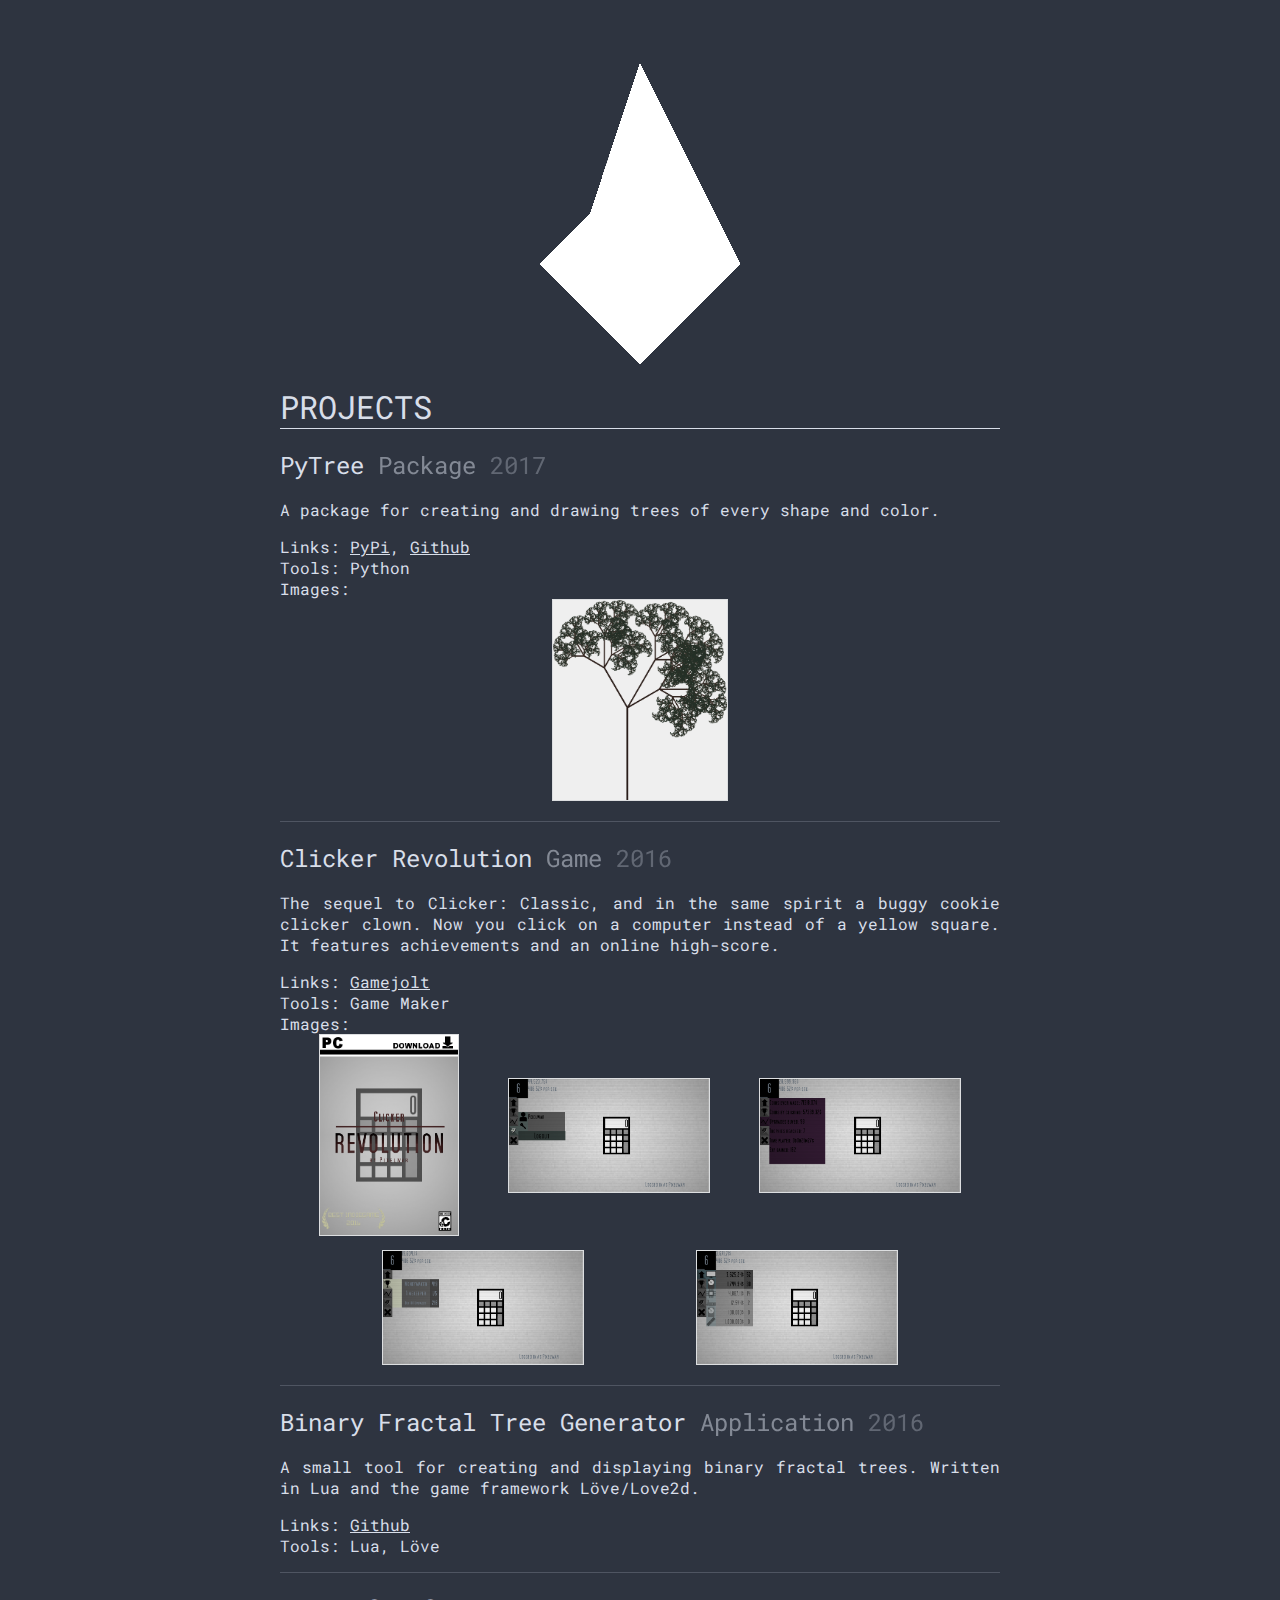
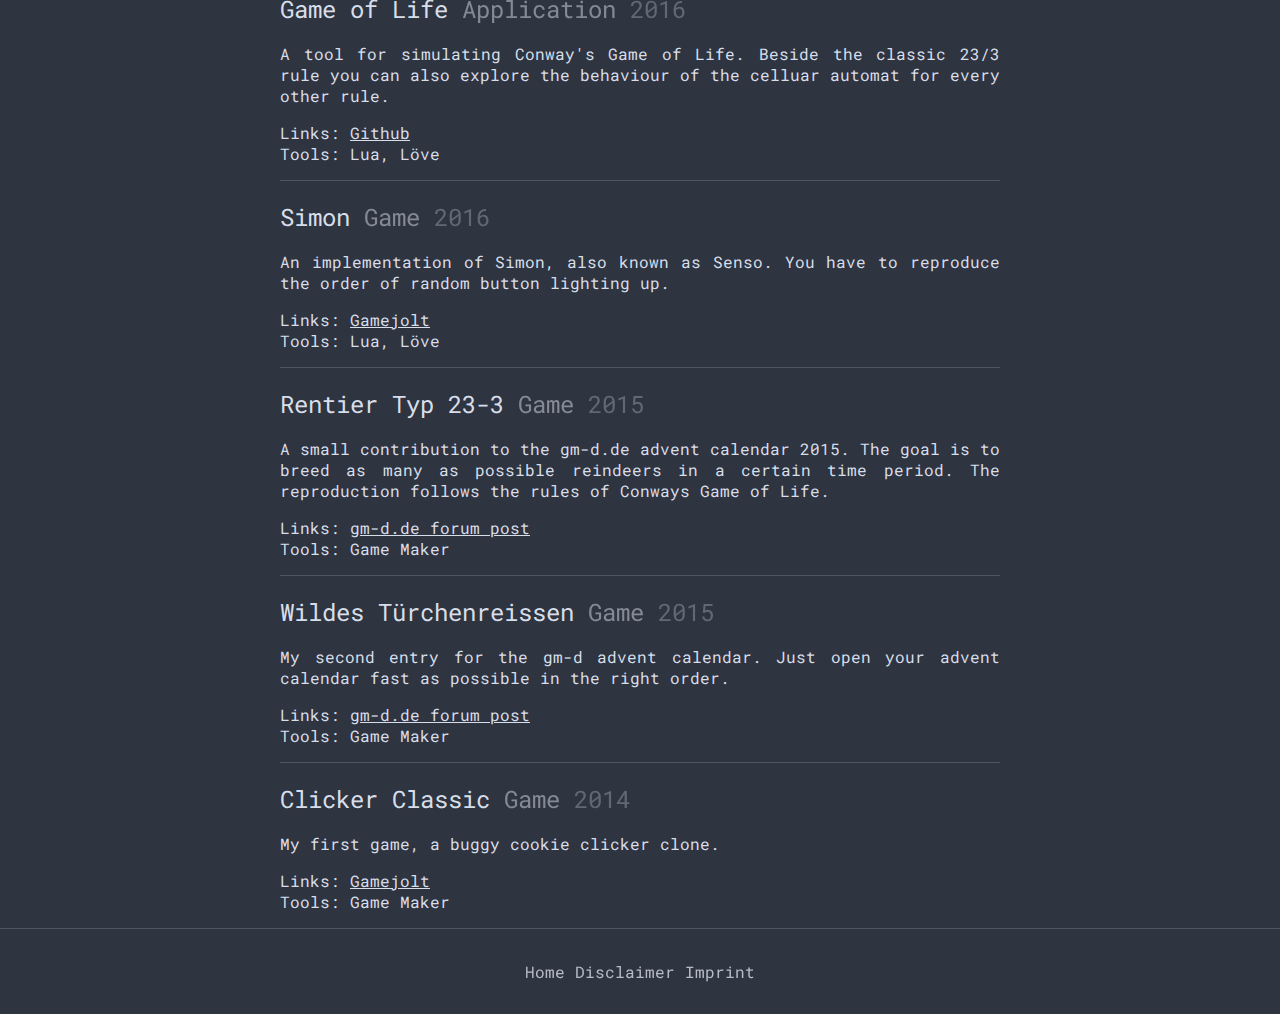
==== commit 73271dbd: "redesign" ====
--- a/index.html
+++ b/index.html
@@ -17,92 +17,119 @@
 </head>
 <body>
 <div class="header">
-    <img class="header-img" src="logo.png">
+    <img class="header-img" src="img/logo.png">
 </div>
-<div class="container pure-g">
-    <div class="caption pure-u-1-4">
-        <h1 class="headline">PROJECTS</h1>
-    </div>
-    <div class="content pure-u-3-4 pure-g">
-        <h1>Clicker Classic <span class="game">Game</span> <span class="year">2014</span></h1>
+<div class="container">
+    <div class="content">
+        <h1>PROJECTS</h1>
+        <div class="projects">
+            <div class="project">
+                <h2>PyTree <span class="game">Package</span> <span class="year">2017</span></h1>
+                <p class="description">A package for creating and drawing trees of every shape and color.</p>
 
-        <div class="project-body pure-u-3-4">
-            <p>My first game, a buggy cookie clicker clone.</p>
+                
+                    Links:
+<a href="https://pypi.org/project/Tree/"> PyPi</a>, <a href="https://github.com/PixelwarStudio/PyTree"> Github</a><br>
 
-            
-            <i class="fas fa-link"></i>
-                <a href="https://gamejolt.com/games/clicker-classic/25125"> Gamejolt</a>
+                    Tools:
+Python
+                    <details open>
+                        <summary>Images:</summary>
+                        <div class="image-row"><a href=img/pytree/example.png target="_blank"><img class="image-row-item" src="img/pytree/example.png"></a></div>
+                    </details>
+            </div>
+            <hr>
+            <div class="project">
+                <h2>Clicker Revolution <span class="game">Game</span> <span class="year">2016</span></h1>
+                <p class="description">The sequel to Clicker: Classic, and in the same spirit a buggy cookie clicker clown. Now you click on a computer instead of a yellow square. It features achievements and an online high-score.</p>
+
+                
+                    Links:
+<a href="https://gamejolt.com/games/clicker-revolution/45728"> Gamejolt</a><br>
+
+                    Tools:
+Game Maker
+                    <details open>
+                        <summary>Images:</summary>
+                        <div class="image-row"><a href=img/clicker_revolution/45728_108195_orig.png target="_blank"><img class="image-row-item" src="img/clicker_revolution/45728_108195_orig.png"></a><a href=img/clicker_revolution/45728_108194_orig.png target="_blank"><img class="image-row-item" src="img/clicker_revolution/45728_108194_orig.png"></a><a href=img/clicker_revolution/45728_108193_orig.png target="_blank"><img class="image-row-item" src="img/clicker_revolution/45728_108193_orig.png"></a><a href=img/clicker_revolution/45728_108192_orig.png target="_blank"><img class="image-row-item" src="img/clicker_revolution/45728_108192_orig.png"></a><a href=img/clicker_revolution/45728_108191_orig.png target="_blank"><img class="image-row-item" src="img/clicker_revolution/45728_108191_orig.png"></a></div>
+                    </details>
+            </div>
+            <hr>
+            <div class="project">
+                <h2>Binary Fractal Tree Generator <span class="game">Application</span> <span class="year">2016</span></h1>
+                <p class="description">A small tool for creating and displaying binary fractal trees. Written in Lua and the game framework Löve/Love2d.</p>
+
+                
+                    Links:
+<a href="https://github.com/PixelwarStudio/simple-fractal-tree-generator"> Github</a><br>
+
+                    Tools:
+Lua, Löve
+            </div>
+            <hr>
+            <div class="project">
+                <h2>Game of Life <span class="game">Application</span> <span class="year">2016</span></h1>
+                <p class="description">A tool for simulating Conway's Game of Life. Beside the classic 23/3 rule you can also explore the behaviour of the celluar automat for every other rule.</p>
+
+                
+                    Links:
+<a href="https://github.com/PixelwarStudio/conway-game-of-life-simulator"> Github</a><br>
+
+                    Tools:
+Lua, Löve
+            </div>
+            <hr>
+            <div class="project">
+                <h2>Simon <span class="game">Game</span> <span class="year">2016</span></h1>
+                <p class="description">An implementation of Simon, also known as Senso. You have to reproduce the order of random button lighting up.</p>
+
+                
+                    Links:
+<a href="https://gamejolt.com/games/simon/95671"> Gamejolt</a><br>
+
+                    Tools:
+Lua, Löve
+            </div>
+            <hr>
+            <div class="project">
+                <h2>Rentier Typ 23-3 <span class="game">Game</span> <span class="year">2015</span></h1>
+                <p class="description">A small contribution to the gm-d.de advent calendar 2015. The goal is to breed as many as possible reindeers in a certain time period. The reproduction follows the rules of Conways Game of Life.</p>
+
+                
+                    Links:
+<a href="https://www.gm-d.de/wbb/index.php/Thread/23933-Der-gm-d-de-Community-Adventskalender-2015/?pageNo=1"> gm-d.de forum post</a><br>
+
+                    Tools:
+Game Maker
+            </div>
+            <hr>
+            <div class="project">
+                <h2>Wildes Türchenreissen <span class="game">Game</span> <span class="year">2015</span></h1>
+                <p class="description">My second entry for the gm-d advent calendar. Just open your advent calendar fast as possible in the right order.</p>
+
+                
+                    Links:
+<a href="https://www.gm-d.de/wbb/index.php/Thread/23933-Der-gm-d-de-Community-Adventskalender-2015/?pageNo=1"> gm-d.de forum post</a><br>
+
+                    Tools:
+Game Maker
+            </div>
+            <hr>
+            <div class="project">
+                <h2>Clicker Classic <span class="game">Game</span> <span class="year">2014</span></h1>
+                <p class="description">My first game, a buggy cookie clicker clone.</p>
+
+                
+                    Links:
+<a href="https://gamejolt.com/games/clicker-classic/25125"> Gamejolt</a><br>
+
+                    Tools:
+Game Maker
+            </div>
         </div>
-
-        <h1>Reindeer 23/3 <span class="game">Game</span> <span class="year">2015</span></h1>
-
-        <div class="project-body pure-u-3-4">
-            <p>A small contribution to gm-d.de advent calendar 2015. Your goal is to breed reindeers in a certain time period. The reproduction follows the rules of Conways Game of Life.</p>
-
-            
-        </div>
-
-        <h1>Wildes Türchenreissen <span class="game">Game</span> <span class="year">2015</span></h1>
-
-        <div class="project-body pure-u-3-4">
-            <p>My second entry for the gm-d advent calendar. Just open your advent calendar fast as possible in the right order.</p>
-
-            
-        </div>
-
-        <h1>Clicker Revolution <span class="game">Game</span> <span class="year">2016</span></h1>
-
-        <div class="project-body pure-u-3-4">
-            <p>The sequel to Clicker: Classic. It features a online highscore. At the end, also a buggy cookie clicker clone.</p>
-
-            
-            <i class="fas fa-link"></i>
-                <a href="https://gamejolt.com/games/clicker-revolution/45728"> Gamejolt</a>
-        </div>
-
-        <h1>Binary Fractal Tree Generator <span class="game">Application</span> <span class="year">2016</span></h1>
-
-        <div class="project-body pure-u-3-4">
-            <p>A small tool for creating and displaying binary fractaltrees.</p>
-
-            
-            <i class="fas fa-link"></i>
-                <a href="https://github.com/PixelwarStudio/simple-fractal-tree-generator"> Github</a>
-        </div>
-
-        <h1>Game of Life <span class="game">Application</span> <span class="year">2016</span></h1>
-
-        <div class="project-body pure-u-3-4">
-            <p>A tool for simulating Conway's Game of Life. Beside the classic 23/3 rule you can also explore the behaviour of the celluar automat for every other rule.</p>
-
-            
-            <i class="fas fa-link"></i>
-                <a href="https://github.com/PixelwarStudio/conway-game-of-life-simulator"> Github</a>
-        </div>
-
-        <h1>Simon <span class="game">Game</span> <span class="year">2016</span></h1>
-
-        <div class="project-body pure-u-3-4">
-            <p>A implementation of Simon, also known as Senso. You have to reproduce the order of random button lighting up.</p>
-
-            
-            <i class="fas fa-link"></i>
-                <a href="https://gamejolt.com/games/simon/95671"> Gamejolt</a>
-        </div>
-
-        <h1>PyTree <span class="game">Package</span> <span class="year">2017</span></h1>
-
-        <div class="project-body pure-u-3-4">
-            <p>A package for creating and drawing trees of every shape and color.</p>
-
-            
-            <i class="fas fa-link"></i>
-                <a href="https://pypi.org/project/Tree/"> PyPi</a>
-                <a href="https://github.com/PixelwarStudio/PyTree"> Github</a>
-        </div>
-
     </div>
 </div>
+    <hr>
     <div class="footer">
         <a href="index.html">Home</a>
         <a href="disclaimer.html">Disclaimer</a> <a href="imprint.html">Imprint</a>
--- a/css/custom.css
+++ b/css/custom.css
@@ -1,15 +1,26 @@
 @import url('https://fonts.googleapis.com/css?family=Roboto+Mono');
+
+:root {
+    --background-color: #2e3440;
+    --color: #d8dee9; 
+    --border-color: var(--color);
+}
 
 html, body *{
     font-family: 'Roboto Mono', monospace;
-    background-color: #2e3440;
-    color: #d8dee9;
+    background-color: var(--background-color);
+    color: var(--color);
     min-height: 100%;
     height: 100%;
+    font-weight: 400;
 }
 
 .header {
-    padding: 10% 0 10% 0;
+    padding: 5% 0 0 0;
+}
+
+summary {
+    cursor: pointer;
 }
 
 .header-img {
@@ -18,37 +29,36 @@
     margin-right: auto 
 }
 
-.headline {
-    text-align: left;
-}
-
 .game {
-    color: #efefef;
+    color: var(--color);
     opacity: 0.5;
 }
 
 .year {
-    color: #efefef;
+    color: var(--color);
     opacity: 0.3;
 }
 
-.container {
-    padding: 2% 10% 2% 10%;
+.content {
+    margin: 0 auto;
+    width: 720px;
+}
+
+@media screen and ( max-width: 784px ){
+    .content {
+        margin: 0 32px;
+        width: auto;
+    }
 }
 
 .caption {
     transform-origin: bottom;
 }
 
-.pure-button {
-    border-radius: 0px;
-    background-color: rgba(255, 255, 255, 0.2);
-    color: #fff;
-}
-
 .footer {
     text-align: center;
-    padding-bottom: 3%;
+    padding-top: 32px;
+    padding-bottom: 32px;
 }
 
 .footer > a {
@@ -56,17 +66,56 @@
     opacity: 0.8;
 }
 
-.centered {
-    text-align: center;
-    padding: 3% 0 3% 0;
+p {
+    text-align: justify;
 }
 
-.project-body {
-    margin-left: 5%;
-    text-align: justify;
+h1 {
+    border-bottom: 1px solid;
+    margin-bottom: 0px;
+}
+
+h2 {
+    margin-top: 4px;
+    margin-bottom: 2px;
+    display: inline-block;
 }
 
 canvas[resize] {
     width: 100%;
     height: 100%;
 }
+
+hr {
+    border: none;
+    height: 1px;
+    background-color: var(--color);
+    opacity: 0.2;
+    margin: 0;
+}
+
+.image-row {
+    display: flex;
+    flex-direction: row;
+    flex-wrap: wrap;
+    align-content: space-around;
+    justify-content: space-evenly;
+    align-items: center;
+    gap: 10px;
+}
+
+.image-row-item {
+    object-fit: cover;
+    border: 1px solid var(--border-color);
+    filter: grayscale(80%);
+    max-width: 200px;
+    max-height: 200px;
+}
+
+.project {
+    padding: 16px 0;
+}
+
+img:hover {
+    filter: grayscale(0%);
+}
